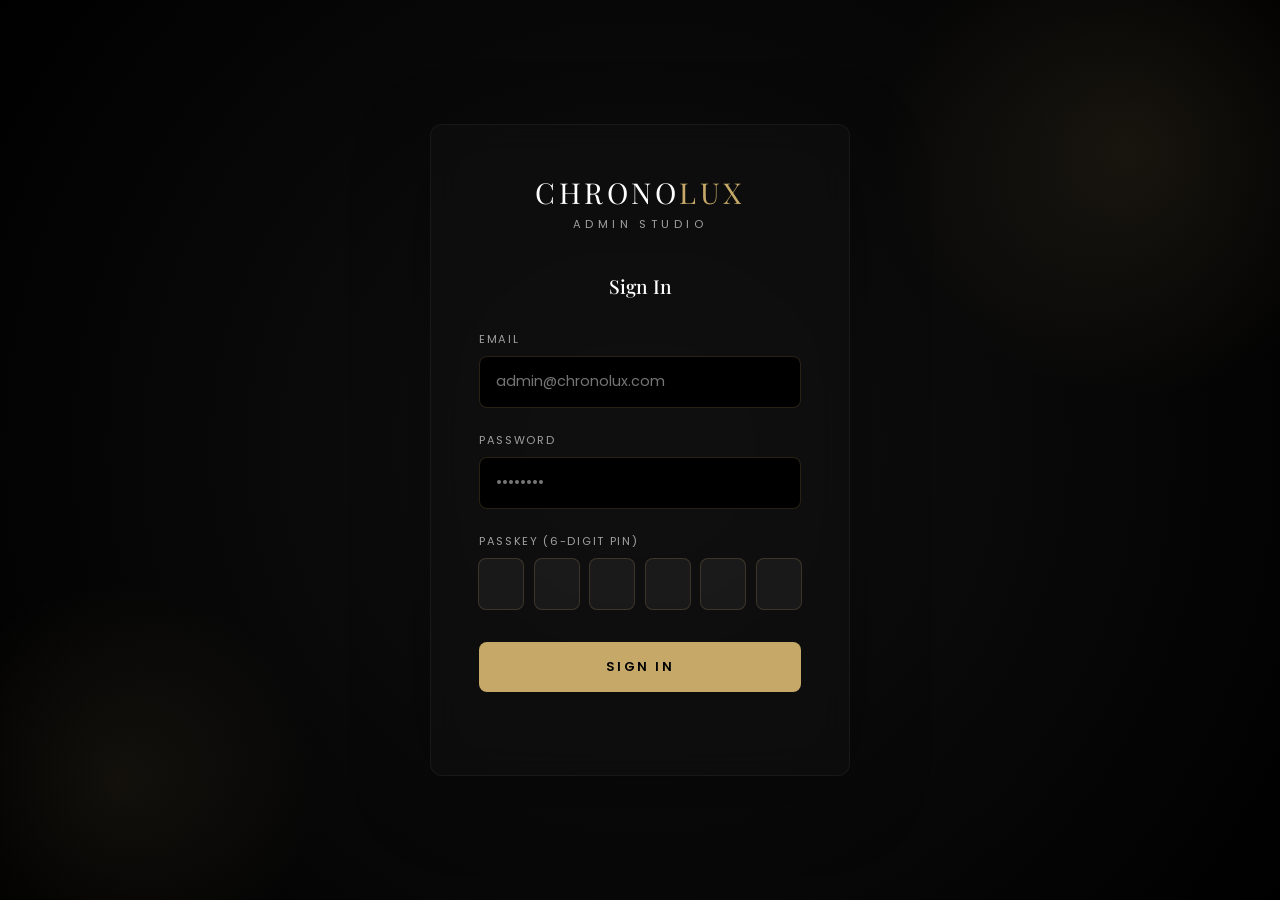
==== admin.html @ 217eab62 "Add files via upload" ====
<!DOCTYPE html>
<html lang="en">
<head>
  <meta charset="UTF-8">
  <meta name="viewport" content="width=device-width, initial-scale=1.0">
  <title>CHRONOLUX — Admin Studio</title>
  <link href="https://fonts.googleapis.com/css2?family=Playfair+Display:wght@400;500;600;700&family=Poppins:wght@300;400;500;600&display=swap" rel="stylesheet">
  <style>
    /* ── Design Tokens ── */
    :root{--clr-primary:#0A0A0A;--clr-cream:#151515;--clr-white:#111111;--clr-gold:#C6A969;--clr-gold-light:#D4BB82;--clr-brown:#8B7355;--clr-text:#FFFFFF;--clr-text-light:#E0E0E0;--clr-text-muted:#A0A0A0;--clr-bg:#000000;--clr-bg-soft:#0A0A0A;--clr-border:rgba(198,169,105,0.2);--clr-danger:#E74C3C;--clr-success:#2ECC71;--ff-heading:'Playfair Display',serif;--ff-body:'Poppins',sans-serif;--ease:cubic-bezier(0.16,1,0.3,1);--radius:12px}
    *,*::before,*::after{box-sizing:border-box;margin:0;padding:0}
    body{font-family:var(--ff-body);background:var(--clr-bg);color:var(--clr-text);min-height:100vh}
    ::selection{background:var(--clr-gold);color:#000}
    img{max-width:100%;display:block}

    /* ── Login Page ── */
    .login-page{min-height:100vh;display:flex;align-items:center;justify-content:center;background:radial-gradient(circle at center, #111, #000);padding:2rem;position:relative;overflow:hidden}
    .login-page::before{content:'';position:absolute;width:500px;height:500px;background:radial-gradient(circle,rgba(198,169,105,.1),transparent 70%);top:-100px;right:-100px;border-radius:50%}
    .login-page::after{content:'';position:absolute;width:400px;height:400px;background:radial-gradient(circle,rgba(198,169,105,.08),transparent 70%);bottom:-80px;left:-80px;border-radius:50%}

    .login-card{background:rgba(15,15,15,0.6);backdrop-filter:blur(15px);-webkit-backdrop-filter:blur(15px);border:1px solid rgba(255,255,255,0.05);border-radius:var(--radius);padding:3rem;width:min(420px,100%);box-shadow:0 20px 80px rgba(0,0,0,.3);position:relative;z-index:1}
    .login-brand{font-family:var(--ff-heading);font-size:1.8rem;text-align:center;letter-spacing:.12em;margin-bottom:.3rem}
    .login-brand span{color:var(--clr-gold)}
    .login-sub{text-align:center;font-size:.7rem;letter-spacing:.4em;text-transform:uppercase;color:var(--clr-text-muted);margin-bottom:2.5rem}
    .login-card h2{font-family:var(--ff-heading);font-size:1.2rem;font-weight:500;text-align:center;margin-bottom:2rem;color:var(--clr-text)}

    .field{margin-bottom:1.5rem;position:relative}
    .field label{display:block;font-size:.7rem;letter-spacing:.15em;text-transform:uppercase;color:var(--clr-text-muted);margin-bottom:.5rem}
    .field input{width:100%;padding:.9rem 1rem;border:1px solid var(--clr-border);border-radius:8px;font-family:var(--ff-body);font-size:.9rem;color:var(--clr-text);background:var(--clr-bg);outline:none;transition:border-color .3s,box-shadow .3s}
    .field input:focus{border-color:var(--clr-gold);box-shadow:0 0 0 3px rgba(198,169,105,.12)}

    /* Passkey PIN boxes */
    .passkey-wrap{display:flex;gap:.6rem;justify-content:center}
    .passkey-wrap input{width:46px;height:52px;text-align:center;font-size:1.2rem;font-weight:600;letter-spacing:0;border-radius:8px;border:1px solid var(--clr-border);background:rgba(255,255,255,0.05);color:var(--clr-text);outline:none;transition:border-color .3s,box-shadow .3s}
    .passkey-wrap input:focus{border-color:var(--clr-gold);box-shadow:0 0 0 3px rgba(198,169,105,.15)}

    .login-btn{width:100%;padding:1rem;background:var(--clr-gold);color:#000;font-family:var(--ff-body);font-size:.8rem;letter-spacing:.2em;text-transform:uppercase;border:none;border-radius:8px;cursor:pointer;transition:all .4s var(--ease);margin-top:.5rem;font-weight:600}
    .login-btn:hover{background:var(--clr-gold-light)}

    .login-error{text-align:center;font-size:.78rem;color:var(--clr-danger);margin-top:1rem;min-height:1.2rem;opacity:0;transition:opacity .3s}
    .login-error.show{opacity:1}

    /* ── Dashboard ── */
    .dashboard{display:none;min-height:100vh}
    .dash-topbar{display:flex;align-items:center;justify-content:space-between;padding:1rem 3%;background:var(--clr-white);border-bottom:1px solid var(--clr-border);position:sticky;top:0;z-index:100}
    .dash-brand{font-family:var(--ff-heading);font-size:1.1rem;letter-spacing:.1em}
    .dash-brand span{color:var(--clr-gold)}
    .dash-actions{display:flex;align-items:center;gap:1rem}
    .dash-user{font-size:.75rem;color:var(--clr-text-muted)}
    .btn-sm{padding:.5rem 1.2rem;font-size:.7rem;letter-spacing:.15em;text-transform:uppercase;border:1px solid var(--clr-border);border-radius:6px;cursor:pointer;transition:all .3s;font-family:var(--ff-body);background:transparent;color:var(--clr-text)}
    .btn-sm:hover{border-color:var(--clr-gold);color:var(--clr-gold)}
    .btn-sm.danger:hover{border-color:var(--clr-danger);color:var(--clr-danger)}

    .dash-body{max-width:1100px;margin:0 auto;padding:2rem 3%}

    /* Stats */
    .stats-row{display:grid;grid-template-columns:repeat(auto-fit,minmax(180px,1fr));gap:1.2rem;margin-bottom:2.5rem}
    .stat-card{background:var(--clr-white);padding:1.5rem;border-radius:var(--radius);border:1px solid var(--clr-border);box-shadow:0 10px 30px rgba(0,0,0,.2)}
    .stat-card .stat-label{font-size:.65rem;letter-spacing:.2em;text-transform:uppercase;color:var(--clr-text-muted);margin-bottom:.5rem}
    .stat-card .stat-value{font-family:var(--ff-heading);font-size:1.8rem;color:var(--clr-gold)}

    /* Toolbar */
    .toolbar{display:flex;align-items:center;justify-content:space-between;margin-bottom:1.5rem;flex-wrap:wrap;gap:1rem}
    .toolbar h2{font-family:var(--ff-heading);font-size:1.3rem;font-weight:500}
    .btn-add{padding:.7rem 1.8rem;background:var(--clr-gold);color:var(--clr-white);font-size:.75rem;letter-spacing:.15em;text-transform:uppercase;border:none;border-radius:8px;cursor:pointer;transition:all .3s;font-family:var(--ff-body)}
    .btn-add:hover{background:var(--clr-brown)}

    /* Watch Table */
    .watch-table{width:100%;border-collapse:collapse;background:var(--clr-white);border-radius:var(--radius);overflow:hidden;border:1px solid var(--clr-border);box-shadow:0 10px 30px rgba(0,0,0,.2)}
    .watch-table th{padding:1rem;font-size:.65rem;letter-spacing:.2em;text-transform:uppercase;color:var(--clr-text-muted);text-align:left;background:var(--clr-bg);border-bottom:1px solid var(--clr-border)}
    .watch-table td{padding:.8rem 1rem;font-size:.85rem;border-bottom:1px solid rgba(198,169,105,.1);vertical-align:middle}
    .watch-table tr:last-child td{border-bottom:none}
    .watch-table .thumb{width:56px;height:56px;object-fit:cover;border-radius:8px;background:var(--clr-bg)}
    .watch-table .actions{display:flex;gap:.5rem}
    .watch-table .btn-edit{padding:.35rem .8rem;font-size:.65rem;border:1px solid var(--clr-gold);border-radius:4px;color:var(--clr-gold);background:transparent;cursor:pointer;transition:all .2s}
    .watch-table .btn-edit:hover{background:var(--clr-gold);color:#fff}
    .watch-table .btn-del{padding:.35rem .8rem;font-size:.65rem;border:1px solid var(--clr-danger);border-radius:4px;color:var(--clr-danger);background:transparent;cursor:pointer;transition:all .2s}
    .watch-table .btn-del:hover{background:var(--clr-danger);color:#fff}
    .cat-badge{display:inline-block;padding:.2rem .6rem;font-size:.6rem;letter-spacing:.1em;border-radius:20px;text-transform:uppercase}
    .cat-badge.trending{background:rgba(198,169,105,.12);color:var(--clr-gold)}
    .cat-badge.collection{background:rgba(139,115,85,.1);color:var(--clr-brown)}

    .empty-table{text-align:center;padding:3rem;color:var(--clr-text-muted);font-size:.9rem}

    /* Modal */
    .modal-overlay{display:none;position:fixed;inset:0;background:rgba(0,0,0,.35);backdrop-filter:blur(6px);z-index:9999;align-items:center;justify-content:center;padding:2rem}
    .modal-overlay.show{display:flex}
    .modal{background:var(--clr-white);border-radius:var(--radius);padding:2.5rem;width:min(500px,100%);max-height:90vh;overflow-y:auto;box-shadow:0 20px 60px rgba(0,0,0,.1);animation:modalIn .3s var(--ease)}
    @keyframes modalIn{from{opacity:0;transform:translateY(20px) scale(.97)}to{opacity:1;transform:translateY(0) scale(1)}}
    .modal h3{font-family:var(--ff-heading);font-size:1.2rem;margin-bottom:1.5rem}
    .modal .field{margin-bottom:1.2rem}
    .modal select{width:100%;padding:.9rem 1rem;border:1px solid var(--clr-border);border-radius:8px;font-family:var(--ff-body);font-size:.9rem;color:var(--clr-text);background:var(--clr-bg);outline:none;appearance:none;cursor:pointer}
    .modal-actions{display:flex;gap:1rem;margin-top:1.5rem}
    .modal-actions button{flex:1;padding:.8rem;font-family:var(--ff-body);font-size:.75rem;letter-spacing:.1em;text-transform:uppercase;border-radius:8px;border:none;cursor:pointer;transition:all .3s}
    .modal-actions .save{background:var(--clr-gold);color:#fff}
    .modal-actions .save:hover{background:var(--clr-brown)}
    .modal-actions .cancel{background:transparent;border:1px solid var(--clr-border);color:var(--clr-text)}
    .modal-actions .cancel:hover{border-color:var(--clr-text)}

    .back-link{display:inline-flex;align-items:center;gap:.4rem;font-size:.75rem;color:var(--clr-text-muted);margin-bottom:1.5rem;text-decoration:none;letter-spacing:.1em;transition:color .3s}
    .back-link:hover{color:var(--clr-gold)}

    /* Responsive */
    @media(max-width:768px){
      .watch-table{font-size:.78rem}
      .watch-table th:nth-child(3),.watch-table td:nth-child(3){display:none}
      .stats-row{grid-template-columns:repeat(2,1fr)}
      .modal{padding:1.5rem}
    }
    @media(max-width:480px){
      .passkey-wrap input{width:38px;height:44px;font-size:1rem}
      .login-card{padding:2rem 1.5rem}
    }
  </style>
</head>
<body>

  <!-- ══════════ LOGIN ══════════ -->
  <div class="login-page" id="loginPage">
    <div class="login-card">
      <div class="login-brand">CHRONO<span>LUX</span></div>
      <div class="login-sub">Admin Studio</div>
      <h2>Sign In</h2>
      <form id="loginForm" onsubmit="return false">
        <div class="field">
          <label for="loginEmail">Email</label>
          <input type="email" id="loginEmail" placeholder="admin@chronolux.com" required>
        </div>
        <div class="field">
          <label for="loginPass">Password</label>
          <input type="password" id="loginPass" placeholder="••••••••" required>
        </div>
        <div class="field">
          <label>Passkey (6-digit PIN)</label>
          <div class="passkey-wrap" id="passkeyWrap">
            <input type="password" maxlength="1" data-idx="0" inputmode="numeric">
            <input type="password" maxlength="1" data-idx="1" inputmode="numeric">
            <input type="password" maxlength="1" data-idx="2" inputmode="numeric">
            <input type="password" maxlength="1" data-idx="3" inputmode="numeric">
            <input type="password" maxlength="1" data-idx="4" inputmode="numeric">
            <input type="password" maxlength="1" data-idx="5" inputmode="numeric">
          </div>
        </div>
        <button type="submit" class="login-btn" id="loginBtn">Sign In</button>
        <div class="login-error" id="loginError">Invalid credentials. Please try again.</div>
      </form>
    </div>
  </div>

  <!-- ══════════ DASHBOARD ══════════ -->
  <div class="dashboard" id="dashboard">
    <div class="dash-topbar">
      <div class="dash-brand">CHRONO<span>LUX</span> Studio</div>
      <div class="dash-actions">
        <span class="dash-user" id="dashUser"></span>
        <button class="btn-sm" onclick="location.href='index.html'">View Site</button>
        <button class="btn-sm danger" id="logoutBtn">Logout</button>
      </div>
    </div>
    <div class="dash-body">
      <a href="index.html" class="back-link">← Back to Showcase</a>

      <!-- Stats -->
      <div class="stats-row">
        <div class="stat-card"><div class="stat-label">Total Watches</div><div class="stat-value" id="statTotal">0</div></div>
        <div class="stat-card"><div class="stat-label">Trending</div><div class="stat-value" id="statTrending">0</div></div>
        <div class="stat-card"><div class="stat-label">Collection</div><div class="stat-value" id="statCollection">0</div></div>
      </div>

      <!-- Toolbar -->
      <div class="toolbar">
        <h2>Manage Watches</h2>
        <button class="btn-add" id="btnAdd">+ Add Watch</button>
      </div>

      <!-- Table -->
      <table class="watch-table" id="watchTable">
        <thead>
          <tr><th>Image</th><th>Name</th><th>Description</th><th>Price</th><th>Category</th><th>Actions</th></tr>
        </thead>
        <tbody id="watchBody"></tbody>
      </table>
    </div>
  </div>

  <!-- ══════════ ADD/EDIT MODAL ══════════ -->
  <div class="modal-overlay" id="modalOverlay">
    <div class="modal">
      <h3 id="modalTitle">Add Watch</h3>
      <form id="watchForm" onsubmit="return false">
        <input type="hidden" id="watchId">
        <div class="field">
          <label>Watch Name</label>
          <input type="text" id="watchName" placeholder="e.g. Chronolux Heritage" required>
        </div>
        <div class="field">
          <label>Image URL</label>
          <input type="text" id="watchImage" placeholder="https://... or local filename" required>
        </div>
        <div class="field">
          <label>Description</label>
          <input type="text" id="watchDesc" placeholder="Short description">
        </div>
        <div class="field">
          <label>Price</label>
          <input type="text" id="watchPrice" placeholder="e.g. $12,500" required>
        </div>
        <div class="field">
          <label>Category</label>
          <select id="watchCat">
            <option value="showcase">Showcase (3D Carousel)</option>
            <option value="trending">Trending</option>
            <option value="collection">Collection</option>
          </select>
        </div>
        <div class="modal-actions">
          <button type="button" class="cancel" id="modalCancel">Cancel</button>
          <button type="submit" class="save" id="modalSave">Save Watch</button>
        </div>
      </form>
    </div>
  </div>

  <script>
    /* ================================================
       CHRONOLUX Admin — Login + CRUD + localStorage
       ================================================ */

    // ── Default Admin Credentials ──
    const DEFAULT_ADMIN = { email: 'admin@chronolux.com', password: 'Chrono@2026', passkey: '192026' };
    const DEFAULT_WATCHES = [
      { id:'w1', name:'Chronolux Sovereign', description:'18K rose gold chronograph with moonphase complication', price:'$18,750', image:'ezgif-frame-100.jpg', category:'showcase' },
      { id:'w2', name:'Chronolux Voyager', description:'Titanium sports chronograph with ceramic bezel', price:'$8,900', image:'watch-carousel-1.png', category:'showcase' },
      { id:'w3', name:'Chronolux Celestial', description:'Skeleton tourbillon with sapphire case back', price:'$22,000', image:'ezgif-frame-120.jpg', category:'showcase' },
      { id:'w4', name:'Chronolux Meridian', description:'White gold dress watch with enamel dial', price:'$15,200', image:'watch-carousel-2.png', category:'showcase' },
      { id:'w5', name:'Chronolux Heritage', description:'Hand-wound movement, 40mm rose gold case', price:'$12,500', image:'ezgif-frame-090.jpg', category:'trending' },
      { id:'w6', name:'Chronolux Eclipse', description:'Automatic chronograph with perpetual calendar', price:'$14,800', image:'ezgif-frame-140.jpg', category:'trending' },
      { id:'w7', name:'Chronolux Artisan', description:'Hand-finished movement with Geneva stripes', price:'$9,500', image:'ezgif-frame-150.jpg', category:'collection' },
      { id:'w8', name:'Chronolux Luminary', description:'Diamond-set bezel with mother of pearl dial', price:'$11,200', image:'ezgif-frame-160.jpg', category:'collection' },
      { id:'w9', name:'Chronolux Apex', description:'Carbon fiber case with racing-inspired chronograph', price:'$7,800', image:'ezgif-frame-170.jpg', category:'collection' },
      { id:'w10', name:'Chronolux Nocturne', description:'Black DLC-coated titanium, luminous hands', price:'$10,400', image:'ezgif-frame-180.jpg', category:'collection' },
    ];

    // ── Init ──
    const $ = s => document.querySelector(s);
    const $$ = s => document.querySelectorAll(s);

    // Seed data on first visit
    if (!localStorage.getItem('chronolux_admin')) localStorage.setItem('chronolux_admin', JSON.stringify(DEFAULT_ADMIN));
    if (!localStorage.getItem('chronolux_watches')) localStorage.setItem('chronolux_watches', JSON.stringify(DEFAULT_WATCHES));

    function getAdmin() { return JSON.parse(localStorage.getItem('chronolux_admin')); }
    function getWatches() {
      let w = JSON.parse(localStorage.getItem('chronolux_watches') || '[]');
      let modified = false;
      w = w.map(watch => {
        if (watch.image && !watch.image.startsWith('http') && !watch.image.startsWith('assets/')) {
          watch.image = 'assets/' + watch.image;
          modified = true;
        }
        return watch;
      });
      if (modified) saveWatches(w);
      return w;
    }
    function saveWatches(w) { localStorage.setItem('chronolux_watches', JSON.stringify(w)); }

    // Check if already logged in (session)
    if (sessionStorage.getItem('chronolux_logged_in')) showDashboard();

    // ── Passkey PIN Input ──
    const pkInputs = $$('#passkeyWrap input');
    pkInputs.forEach((inp, i) => {
      inp.addEventListener('input', e => {
        if (inp.value.length === 1 && i < 5) pkInputs[i + 1].focus();
      });
      inp.addEventListener('keydown', e => {
        if (e.key === 'Backspace' && !inp.value && i > 0) { pkInputs[i - 1].focus(); pkInputs[i - 1].value = ''; }
      });
      // Paste support
      inp.addEventListener('paste', e => {
        e.preventDefault();
        const paste = (e.clipboardData || window.clipboardData).getData('text').trim();
        for (let j = 0; j < Math.min(paste.length, 6); j++) { pkInputs[j].value = paste[j]; }
        if (paste.length >= 6) pkInputs[5].focus();
      });
    });

    // ── Login ──
    $('#loginForm').addEventListener('submit', () => {
      const email = $('#loginEmail').value.trim();
      const pass = $('#loginPass').value;
      const pk = Array.from(pkInputs).map(i => i.value).join('');
      const admin = getAdmin();
      const err = $('#loginError');

      if (email === admin.email && pass === admin.password && pk === admin.passkey) {
        err.classList.remove('show');
        sessionStorage.setItem('chronolux_logged_in', 'true');
        showDashboard();
      } else {
        err.classList.add('show');
        // Shake animation
        const card = $('.login-card');
        card.style.animation = 'none';
        card.offsetHeight; // reflow
        card.style.animation = 'shake .4s ease';
      }
    });

    // Shake keyframe
    const shakeStyle = document.createElement('style');
    shakeStyle.textContent = '@keyframes shake{0%,100%{transform:translateX(0)}20%,60%{transform:translateX(-8px)}40%,80%{transform:translateX(8px)}}';
    document.head.appendChild(shakeStyle);

    // ── Show Dashboard ──
    function showDashboard() {
      $('#loginPage').style.display = 'none';
      $('#dashboard').style.display = 'block';
      $('#dashUser').textContent = getAdmin().email;
      renderTable();
    }

    // ── Logout ──
    $('#logoutBtn').addEventListener('click', () => {
      sessionStorage.removeItem('chronolux_logged_in');
      location.reload();
    });

    // ── Render Watch Table ──
    function renderTable() {
      const watches = getWatches();
      const body = $('#watchBody');
      $('#statTotal').textContent = watches.length;
      $('#statTrending').textContent = watches.filter(w => w.category === 'trending').length;
      $('#statCollection').textContent = watches.filter(w => w.category === 'collection').length;

      if (watches.length === 0) {
        body.innerHTML = '<tr><td colspan="6" class="empty-table">No watches yet. Click "+ Add Watch" to get started.</td></tr>';
        return;
      }

      body.innerHTML = watches.map(w => `
        <tr>
          <td><img class="thumb" src="${w.image}" alt="${w.name}" onerror="this.src='data:image/svg+xml,<svg xmlns=%22http://www.w3.org/2000/svg%22 viewBox=%220 0 56 56%22><rect fill=%22%23F5F5DC%22 width=%2256%22 height=%2256%22/><text x=%2228%22 y=%2234%22 text-anchor=%22middle%22 fill=%22%23C6A969%22 font-size=%2218%22>⌚</text></svg>'"></td>
          <td><strong>${w.name}</strong></td>
          <td>${w.description || '—'}</td>
          <td>${w.price}</td>
          <td><span class="cat-badge ${w.category}">${w.category}</span></td>
          <td class="actions">
            <button class="btn-edit" onclick="editWatch('${w.id}')">Edit</button>
            <button class="btn-del" onclick="deleteWatch('${w.id}')">Delete</button>
          </td>
        </tr>
      `).join('');
    }

    // ── Modal ──
    function openModal(title = 'Add Watch', watch = null) {
      $('#modalTitle').textContent = title;
      $('#watchId').value = watch ? watch.id : '';
      $('#watchName').value = watch ? watch.name : '';
      $('#watchImage').value = watch ? watch.image : '';
      $('#watchDesc').value = watch ? (watch.description || '') : '';
      $('#watchPrice').value = watch ? watch.price : '';
      $('#watchCat').value = watch ? watch.category : 'trending';
      $('#modalOverlay').classList.add('show');
    }

    function closeModal() { $('#modalOverlay').classList.remove('show'); }

    $('#btnAdd').addEventListener('click', () => openModal('Add Watch'));
    $('#modalCancel').addEventListener('click', closeModal);
    $('#modalOverlay').addEventListener('click', e => { if (e.target === $('#modalOverlay')) closeModal(); });

    // ── Save Watch ──
    $('#watchForm').addEventListener('submit', () => {
      const id = $('#watchId').value || 'w' + Date.now();
      const watch = {
        id,
        name: $('#watchName').value.trim(),
        image: $('#watchImage').value.trim(),
        description: $('#watchDesc').value.trim(),
        price: $('#watchPrice').value.trim(),
        category: $('#watchCat').value,
      };
      if (!watch.name || !watch.image || !watch.price) return;

      let watches = getWatches();
      const idx = watches.findIndex(w => w.id === id);
      if (idx >= 0) watches[idx] = watch;
      else watches.push(watch);

      saveWatches(watches);
      closeModal();
      renderTable();
    });

    // ── Edit Watch ──
    function editWatch(id) {
      const w = getWatches().find(w => w.id === id);
      if (w) openModal('Edit Watch', w);
    }

    // ── Delete Watch ──
    function deleteWatch(id) {
      if (!confirm('Remove this watch from the collection?')) return;
      const watches = getWatches().filter(w => w.id !== id);
      saveWatches(watches);
      renderTable();
    }
  </script>
</body>
</html>
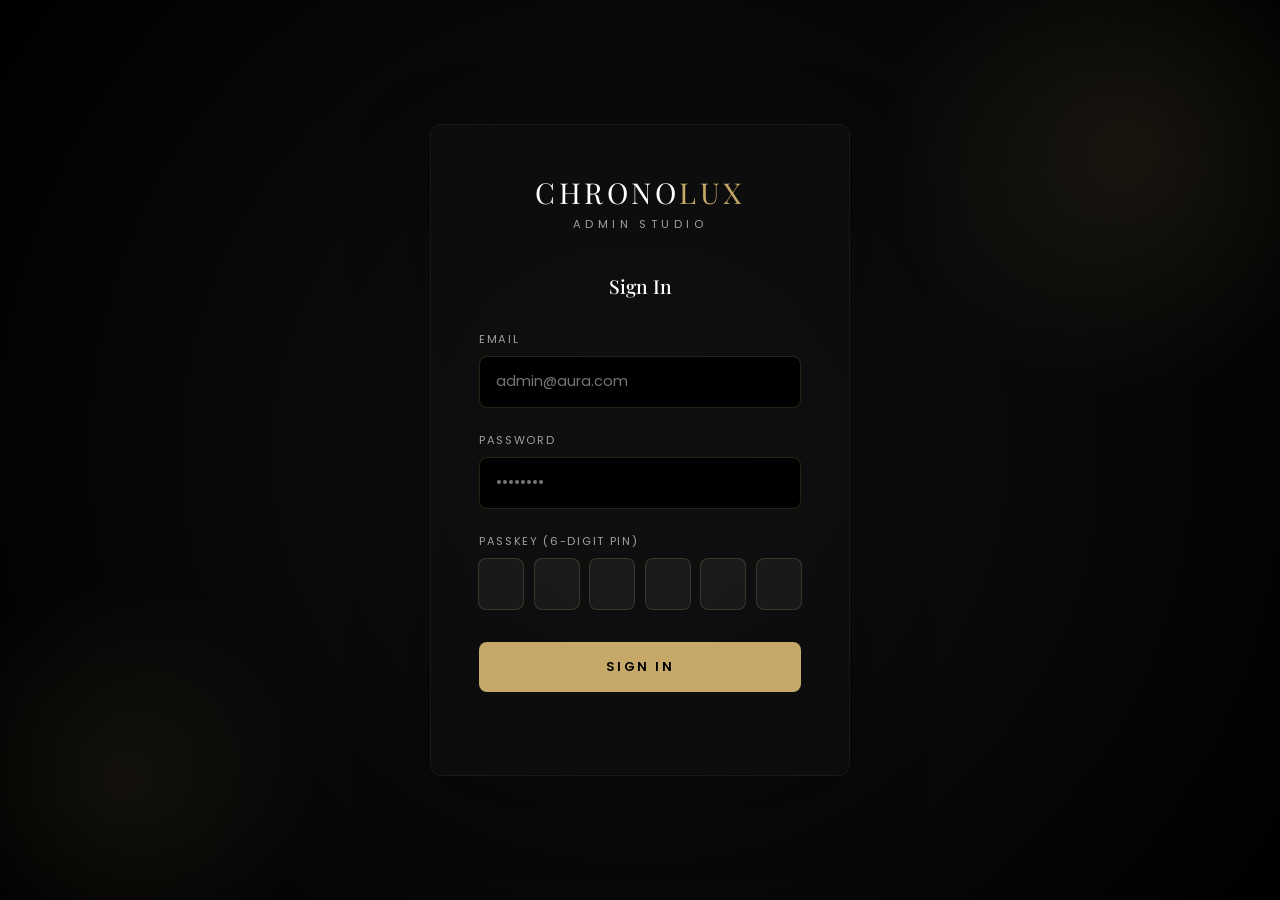
==== commit 5f95881a: "Update admin.html" ====
--- a/admin.html
+++ b/admin.html
@@ -3,7 +3,7 @@
 <head>
   <meta charset="UTF-8">
   <meta name="viewport" content="width=device-width, initial-scale=1.0">
-  <title>CHRONOLUX — Admin Studio</title>
+  <title> — Admin Studio</title>
   <link href="https://fonts.googleapis.com/css2?family=Playfair+Display:wght@400;500;600;700&family=Poppins:wght@300;400;500;600&display=swap" rel="stylesheet">
   <style>
     /* ── Design Tokens ── */
@@ -124,7 +124,7 @@
       <form id="loginForm" onsubmit="return false">
         <div class="field">
           <label for="loginEmail">Email</label>
-          <input type="email" id="loginEmail" placeholder="admin@chronolux.com" required>
+          <input type="email" id="loginEmail" placeholder="admin@aura.com" required>
         </div>
         <div class="field">
           <label for="loginPass">Password</label>
@@ -191,7 +191,7 @@
         <input type="hidden" id="watchId">
         <div class="field">
           <label>Watch Name</label>
-          <input type="text" id="watchName" placeholder="e.g. Chronolux Heritage" required>
+          <input type="text" id="watchName" placeholder="e.g. aura Heritage" required>
         </div>
         <div class="field">
           <label>Image URL</label>
@@ -223,22 +223,22 @@
 
   <script>
     /* ================================================
-       CHRONOLUX Admin — Login + CRUD + localStorage
+       aura Admin — Login + CRUD + localStorage
        ================================================ */
 
     // ── Default Admin Credentials ──
-    const DEFAULT_ADMIN = { email: 'admin@chronolux.com', password: 'Chrono@2026', passkey: '192026' };
+    const DEFAULT_ADMIN = { email: 'admin@aura.com', password: 'Chrono@2026', passkey: '192026' };
     const DEFAULT_WATCHES = [
-      { id:'w1', name:'Chronolux Sovereign', description:'18K rose gold chronograph with moonphase complication', price:'$18,750', image:'ezgif-frame-100.jpg', category:'showcase' },
-      { id:'w2', name:'Chronolux Voyager', description:'Titanium sports chronograph with ceramic bezel', price:'$8,900', image:'watch-carousel-1.png', category:'showcase' },
-      { id:'w3', name:'Chronolux Celestial', description:'Skeleton tourbillon with sapphire case back', price:'$22,000', image:'ezgif-frame-120.jpg', category:'showcase' },
-      { id:'w4', name:'Chronolux Meridian', description:'White gold dress watch with enamel dial', price:'$15,200', image:'watch-carousel-2.png', category:'showcase' },
-      { id:'w5', name:'Chronolux Heritage', description:'Hand-wound movement, 40mm rose gold case', price:'$12,500', image:'ezgif-frame-090.jpg', category:'trending' },
-      { id:'w6', name:'Chronolux Eclipse', description:'Automatic chronograph with perpetual calendar', price:'$14,800', image:'ezgif-frame-140.jpg', category:'trending' },
-      { id:'w7', name:'Chronolux Artisan', description:'Hand-finished movement with Geneva stripes', price:'$9,500', image:'ezgif-frame-150.jpg', category:'collection' },
-      { id:'w8', name:'Chronolux Luminary', description:'Diamond-set bezel with mother of pearl dial', price:'$11,200', image:'ezgif-frame-160.jpg', category:'collection' },
-      { id:'w9', name:'Chronolux Apex', description:'Carbon fiber case with racing-inspired chronograph', price:'$7,800', image:'ezgif-frame-170.jpg', category:'collection' },
-      { id:'w10', name:'Chronolux Nocturne', description:'Black DLC-coated titanium, luminous hands', price:'$10,400', image:'ezgif-frame-180.jpg', category:'collection' },
+      { id:'w1', name:'aura Sovereign', description:'18K rose gold chronograph with moonphase complication', price:'$18,750', image:'ezgif-frame-100.jpg', category:'showcase' },
+      { id:'w2', name:'aura Voyager', description:'Titanium sports chronograph with ceramic bezel', price:'$8,900', image:'watch-carousel-1.png', category:'showcase' },
+      { id:'w3', name:'aura Celestial', description:'Skeleton tourbillon with sapphire case back', price:'$22,000', image:'ezgif-frame-120.jpg', category:'showcase' },
+      { id:'w4', name:'aura Meridian', description:'White gold dress watch with enamel dial', price:'$15,200', image:'watch-carousel-2.png', category:'showcase' },
+      { id:'w5', name:'aura Heritage', description:'Hand-wound movement, 40mm rose gold case', price:'$12,500', image:'ezgif-frame-090.jpg', category:'trending' },
+      { id:'w6', name:'aura Eclipse', description:'Automatic chronograph with perpetual calendar', price:'$14,800', image:'ezgif-frame-140.jpg', category:'trending' },
+      { id:'w7', name:'aura Artisan', description:'Hand-finished movement with Geneva stripes', price:'$9,500', image:'ezgif-frame-150.jpg', category:'collection' },
+      { id:'w8', name:'aura Luminary', description:'Diamond-set bezel with mother of pearl dial', price:'$11,200', image:'ezgif-frame-160.jpg', category:'collection' },
+      { id:'w9', name:'aura Apex', description:'Carbon fiber case with racing-inspired chronograph', price:'$7,800', image:'ezgif-frame-170.jpg', category:'collection' },
+      { id:'w10', name:'aura Nocturne', description:'Black DLC-coated titanium, luminous hands', price:'$10,400', image:'ezgif-frame-180.jpg', category:'collection' },
     ];
 
     // ── Init ──
@@ -246,12 +246,12 @@
     const $$ = s => document.querySelectorAll(s);
 
     // Seed data on first visit
-    if (!localStorage.getItem('chronolux_admin')) localStorage.setItem('chronolux_admin', JSON.stringify(DEFAULT_ADMIN));
-    if (!localStorage.getItem('chronolux_watches')) localStorage.setItem('chronolux_watches', JSON.stringify(DEFAULT_WATCHES));
-
-    function getAdmin() { return JSON.parse(localStorage.getItem('chronolux_admin')); }
+    if (!localStorage.getItem('aura_admin')) localStorage.setItem('aura_admin', JSON.stringify(DEFAULT_ADMIN));
+    if (!localStorage.getItem('aura_watches')) localStorage.setItem('aura_watches', JSON.stringify(DEFAULT_WATCHES));
+
+    function getAdmin() { return JSON.parse(localStorage.getItem('aura_admin')); }
     function getWatches() {
-      let w = JSON.parse(localStorage.getItem('chronolux_watches') || '[]');
+      let w = JSON.parse(localStorage.getItem('aura_watches') || '[]');
       let modified = false;
       w = w.map(watch => {
         if (watch.image && !watch.image.startsWith('http') && !watch.image.startsWith('assets/')) {
@@ -263,10 +263,10 @@
       if (modified) saveWatches(w);
       return w;
     }
-    function saveWatches(w) { localStorage.setItem('chronolux_watches', JSON.stringify(w)); }
+    function saveWatches(w) { localStorage.setItem('aura_watches', JSON.stringify(w)); }
 
     // Check if already logged in (session)
-    if (sessionStorage.getItem('chronolux_logged_in')) showDashboard();
+    if (sessionStorage.getItem('aura_logged_in')) showDashboard();
 
     // ── Passkey PIN Input ──
     const pkInputs = $$('#passkeyWrap input');
@@ -296,7 +296,7 @@
 
       if (email === admin.email && pass === admin.password && pk === admin.passkey) {
         err.classList.remove('show');
-        sessionStorage.setItem('chronolux_logged_in', 'true');
+        sessionStorage.setItem('aura_logged_in', 'true');
         showDashboard();
       } else {
         err.classList.add('show');
@@ -323,7 +323,7 @@
 
     // ── Logout ──
     $('#logoutBtn').addEventListener('click', () => {
-      sessionStorage.removeItem('chronolux_logged_in');
+      sessionStorage.removeItem('aura_logged_in');
       location.reload();
     });
 
